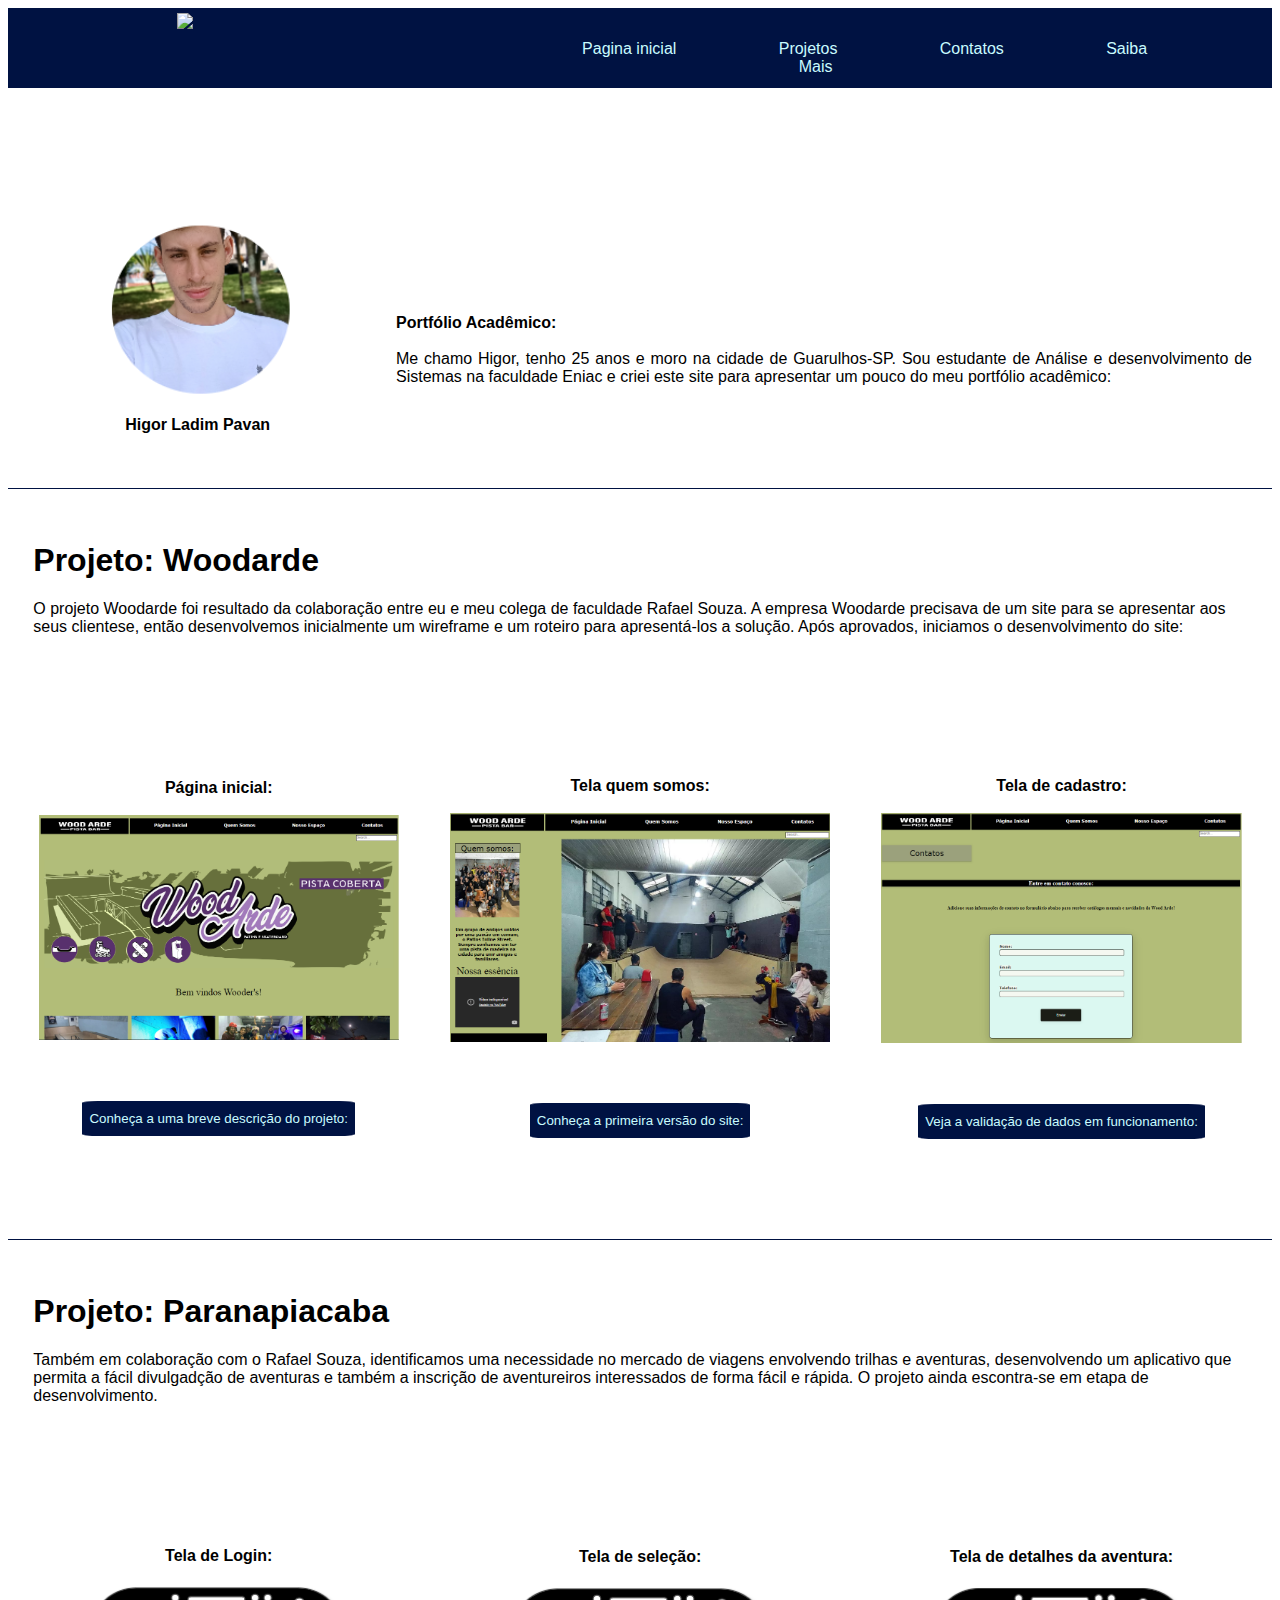
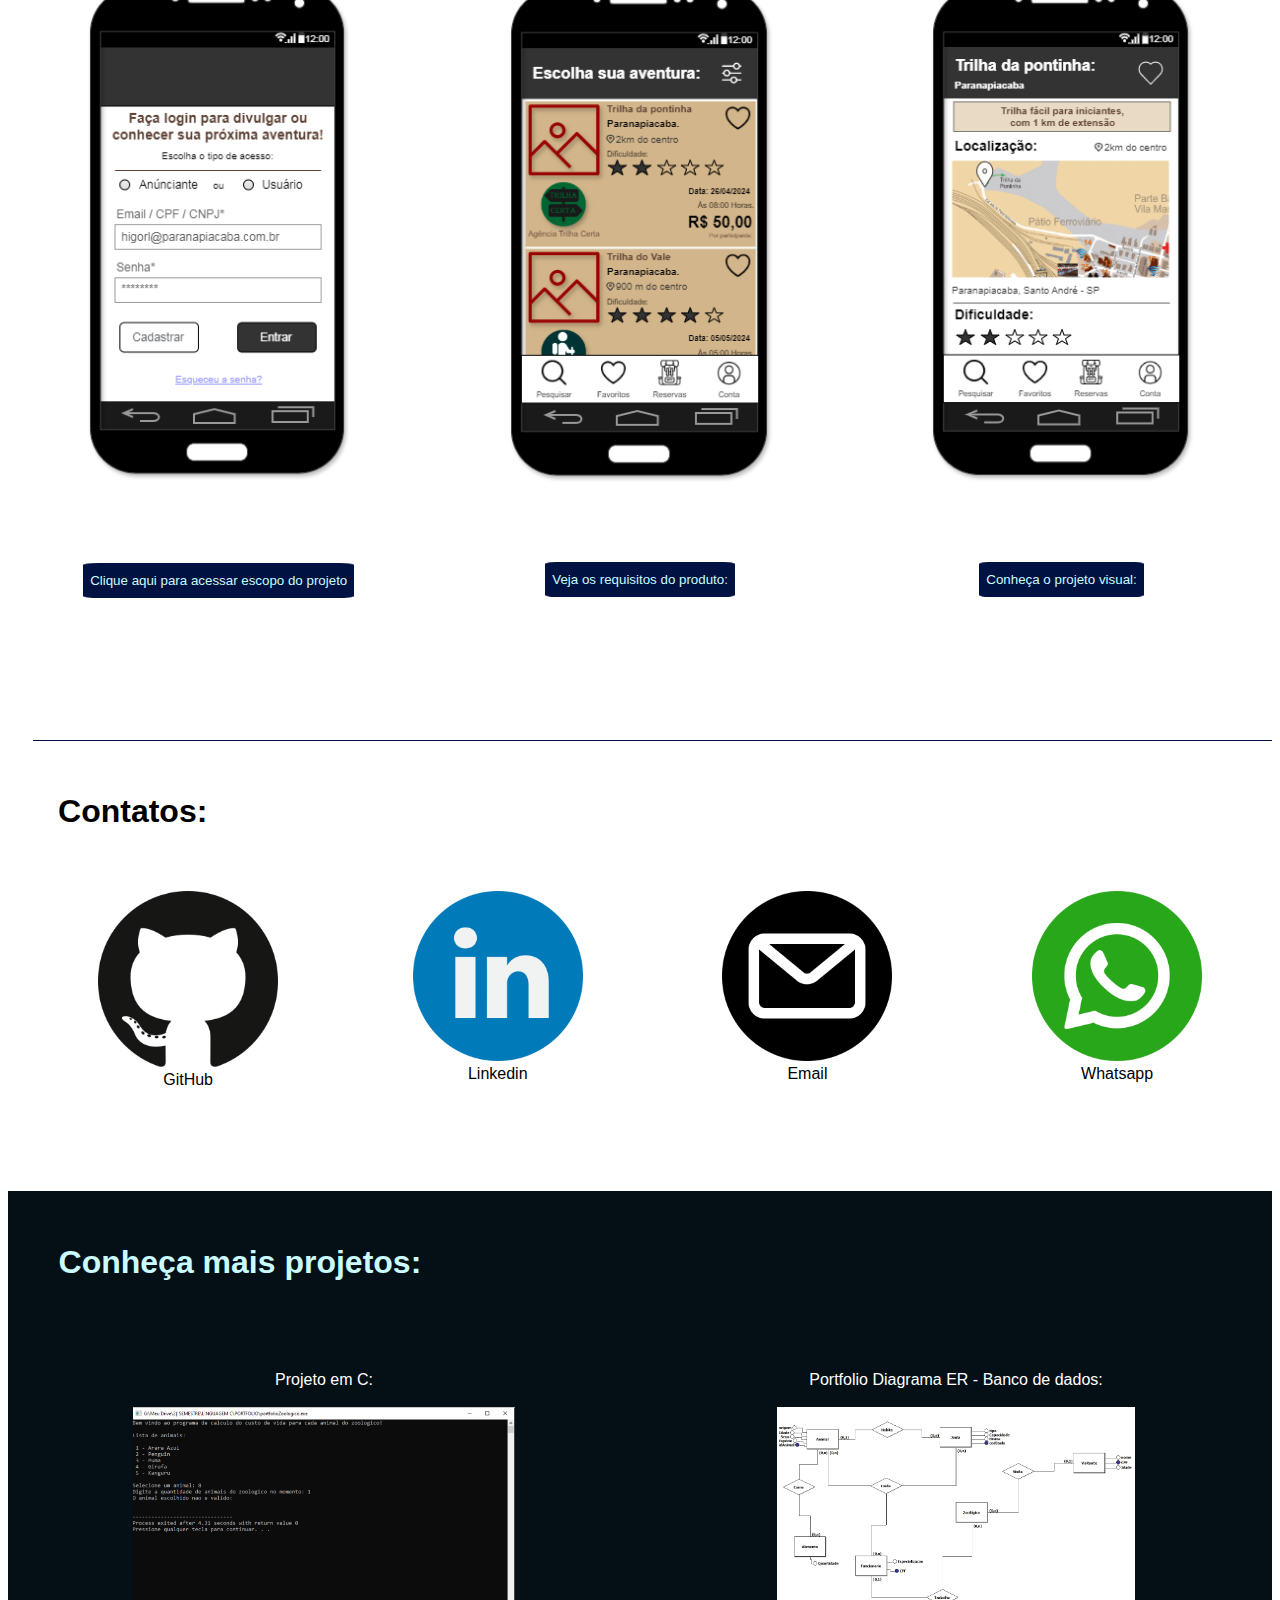
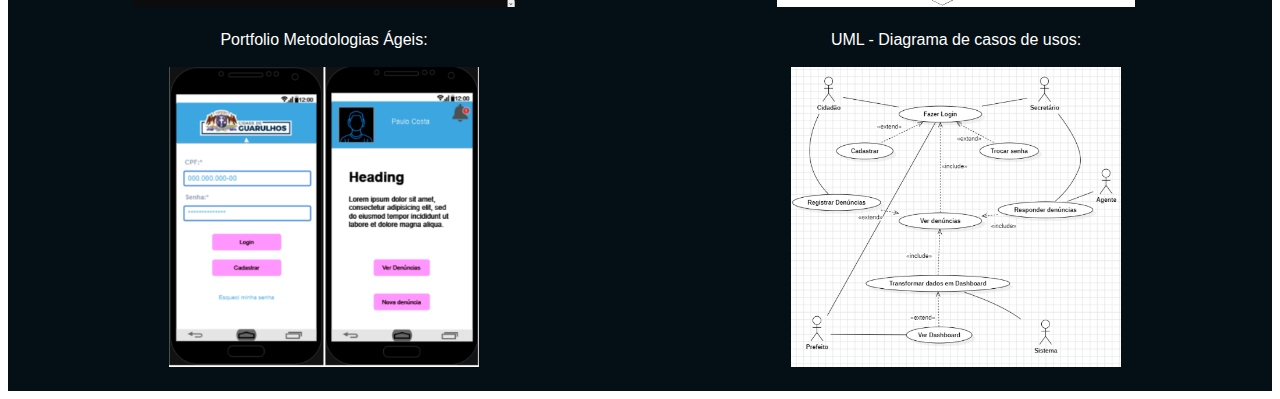
==== index.html @ 226b13f7 "main file" ====
<!DOCTYPE html>
<html lang="pt-br">
    <head>
        <title>Portfólio Higor</title>
        <meta charset="utf-8">
        <link rel="stylesheet" href="portfolio_higor_estilo.css">
    </head>
    <body>
        <!--cabecalho da pagina-->
        <div id="cabecalho">
            <div id="logo">
                <a><img src="logo_Higorl.png" height="70px"></a>
            </div>
            <div id="menu">
                <ul>
                    <li><a href="#inicio">Pagina inicial</a></li>
                    <li><a href="#woodarde">Projetos     </a></li>
                    <li><a href="#contatos">Contatos      </a></li>
                    <li><a href="#rodape">Saiba Mais    </a></li>                    
                </ul>
            </div>
        </div>
        <!--inicio da pagina e apresentacao-->
        <div id="inicio">
            <div id="foto">
                <img src="foto1.png" height="60%"><br>
                <a><strong>Higor Ladim Pavan</strong></a>
            </div>
            <div id="texto">
                    <a><strong>Portfólio Acadêmico:</strong></a><br><br>
                <a>    Me chamo Higor, tenho 25 anos e moro na cidade de Guarulhos-SP. Sou estudante de Análise e desenvolvimento de Sistemas na faculdade Eniac e criei este site para apresentar um pouco do meu portfólio acadêmico:</a><br>
            </div>
        </div>
        <!--apresentando woodarde-->
        <div id="woodarde">
            <div id="textWoodarde">
                <h1>Projeto: Woodarde</h1>
                <a>O projeto Woodarde foi resultado da colaboração entre eu e meu colega de faculdade Rafael Souza. A empresa Woodarde precisava de um site para se apresentar aos seus clientese, então desenvolvemos inicialmente um wireframe e um roteiro para apresentá-los a solução. Após aprovados, iniciamos o desenvolvimento do site:</a>
            </div>        
            <div id="woodImg1">
                <a><strong>Página inicial:</strong></a><br><br>
                <img src="woodImg1.PNG" width="95%">
                <button type="button"><a href="https://drive.google.com/file/d/16cKtMjzUoA_K3hjKoLFT--DnHYVnmmOw/view?usp=sharing">Conheça a uma breve descrição do projeto:</a></button>
            </div>                    
            <div id="woodImg2">
                <a><strong>Tela quem somos:</strong></a><br><br>
                <img src="woodImg2.PNG" width="100%">
                <button type="button"><a href="https://www.youtube.com/watch?v=XuIgHYBIvTw&feature=youtu.be">Conheça a primeira versão do site:</a></button>
            </div>
            <div id="woodImg3">
                <a><strong>Tela de cadastro:</strong></a><br><br>
                <img src="woodImg3.PNG" width="95%"><button type="button"><a href="https://www.youtube.com/watch?v=256GVlOOM48">Veja a validação de dados em funcionamento:</a></button>
            </div>
        </div>
        <!--apresentando paranapiacaba-->
        <div id="paranapiacaba">
            <div id="textParanapiacaba">
                <h1>Projeto: Paranapiacaba</h1>
                <a>Também em colaboração com o Rafael Souza, identificamos uma necessidade no mercado de viagens envolvendo trilhas e aventuras, desenvolvendo um aplicativo que permita a fácil divulgadção de aventuras e também a inscrição de aventureiros interessados de forma fácil e rápida. O projeto ainda escontra-se em etapa de desenvolvimento.</a>
            </div>
            <div id="paraImg1">
                <a><strong>Tela de Login:</strong></a><br><br>
                <img src="paraImg1.png" width="70%">
                <button type="button"><a href="https://drive.google.com/file/d/1n2EUpncM4XeEaLCEqDJAJ2Y4oPT0Lx9K/view?usp=sharing">Clique aqui para acessar escopo do projeto</a></button>                
            </div>
            <div id="paraImg2">
                <a><strong>Tela de seleção:</strong></a><br><br>
                <img src="paraImg2.png" width="70%">
                <button type="button"><a href="https://drive.google.com/file/d/1UuvPScpkVB504_lMkug6f6IImyhtIVGL/view?usp=sharing">Veja os requisitos do produto:</a></button>                
            </div>
            <div id="paraImg3">
                <a><strong>Tela de detalhes da aventura:</strong></a><br><br>
                <img src="paraImg3.png" width="70%">
                <button type="button"><a href="https://www.youtube.com/watch?v=ezuwLwmk_WA&feature=youtu.be">Conheça o projeto visual:</a></button>                
            </div>
        </div>
        <!--apresentando contatos-->
        <div id="contatos">
            <div id="textContatos">
                <h1>Contatos:</h1>
            </div>
            <div id="git">
                <a href="https://github.com/higorladim"><img src="gitIcon.png" width="180px"></a><br><a>GitHub</a>           
            </div>
            <div id="linkedin">
                <a href="https://www.linkedin.com/in/higor-ladim-pavan-345b242b4/"><img src="linkedinIcon.png" width="170px"></a><br><a>Linkedin</a>
            </div>
            <div id="email">
                <a href="mailto:203372023@eniac.edu.br"><img src="emailIcon.png" width="170px"></a><br><a>Email</a>
            </div>
            <div id="wpp">
                <a href="https://wa.me/5511998121628"><img src="wppIcon.png" width="170px"></a><br><a>Whatsapp</a>
            </div>
        </div>
                <div id="rodape">
                        <div id="rodapeTxt">
                            <h1><strong>Conheça mais projetos:</strong><br></h1>
                        </div>                        
                        <div id="portfolioC">
                            <a href="https://drive.google.com/file/d/1-Pus4EmY3ny_dIGgXXGdpzkYYGIoE988/view?usp=sharing">Projeto em C:<br><br><img src="imgC.PNG" height="200px"></a><br>
                        </div>
                        <div id="portfolioBD">
                            <a href="https://drive.google.com/file/d/1H7U2dr-ztZgvyitwXMuRs4Yqo3EezuIs/view?usp=sharing">Portfolio Diagrama ER - Banco de dados:<br><br><img src="imgER.jpg" height="200px"></a><br>
                        </div>
                        <div id="portfolioAgeis">
                            <a href="https://drive.google.com/file/d/1bQ_1ZH3S9i_YMgObGT5s7jimaCrtSLsj/view?usp=sharing">Portfolio Metodologias Ágeis:<br><br><img src="imgAgeis.PNG" height="300px"></a><br>
                        </div>
                        <div id="portfolioUML">
                            <a href="https://drive.google.com/file/d/1MPhLL3YMs3I5dJG-6pF4NFS5Rzd2Mv5k/view?usp=sharing">UML - Diagrama de casos de usos: <br><br><img src="imgUML.PNG" height="300px"></a>                      
                        </div>                    
                </div>
                
                   
    </body>
    



</html>
---- portfolio_higor_estilo.css ----
*{
    font-family: Arial, Helvetica, sans-serif;
}


#cabecalho{
    background-color: #001242;
    display: grid;
    grid-template-areas:
    "logo menu";
    grid-template-columns: 35% 65%;
    height: 80px;
}

#logo{
    grid-area: logo;
    display: flex;
    text-align: center;
    align-items: center;
    justify-content:center;
    margin-right: 20%;
}

#logo a{
    display: flex;
    text-align: center;
    align-items: center;
    justify-content: center;

}

#menu{
    color: #C9FBFF;
    width: 90%;
    text-align: center;
    align-content: center;
    justify-content: center;
    height: 10px;
    margin-top: 2%;
    margin-bottom: 0.5%;
}

#foto:hover{
    opacity: 90%;
}

#menu ul{
    list-style: none;
}

#menu li{
    padding-left: 7%;
    padding-right: 7%;
    display: inline;
}

#menu li a{
    color: #C9FBFF;
    text-decoration: none;
}

#menu li a:hover{
    color: #666666;
}

#inicio{
    display: grid;
    grid-template-areas:
    "foto texto";
    grid-template-columns: 30% 70%;
    height: 60px;
    height: 400px;
}

#foto{
    margin-top: 20%;
    display:inline;
    align-content: center;
    text-align: center;
}

#texto{
    margin-left: 1%;
    margin-right: 20px;
    margin-top: 14%;
    display:inline;
    align-content: center;
    text-align: justify; 
}

#woodarde{
    border-top: 1px solid #001242;
    display: grid;
    grid-template-areas:
    "textWoodarde textWoodarde textWoodarde"
    "woodImg1 woodImg2 woodImg3";
    grid-template-columns: 33.34% 33.34% 33.34%;
    grid-template-rows: 25% 75%;
    height: 750px;
}

#textWoodarde{
    grid-area: textWoodarde;
    margin-left: 2%;
    margin-right: 2%;
    margin-top: 2.5%;
}

#woodImg1{
    grid-area: woodImg1;
    align-items: center;
    text-align: center;
    align-content: center;
}

#woodImg1 button{
    align-items: center;
    text-align: center;
    align-content: center;  
    border-radius: 6%;
    height: 35px;
    border: #001242 solid 1px;
    margin-top: 15%;
    margin-left: 13%;
    margin-right: 13%;
    background-color: #001242;
    color: #C9FBFF;
}

#woodImg1 button:hover{
    background-color: #313131;
}

#woodImg1 button a{
    color: #C9FBFF;
    text-decoration: none;
    text-align: center;
}

#woodImg2 button{
    align-items: center;
    text-align: center;
    align-content: center;  
    border-radius: 6%;
    height: 35px;
    border: #001242 solid 1px;
    margin-top: 15%;
    margin-left: 13%;
    margin-right: 13%;
    background-color: #001242;
    color: #C9FBFF;
}

#woodImg2 button:hover{
    background-color: #313131;
}

#woodImg2 button a{
    color: #C9FBFF;
    text-decoration: none;
    text-align: center;
}



#woodImg2{
    grid-area: woodImg2;
    align-items: center;
    text-align: center;
    align-content: center;
}


#woodImg2 button:hover{
    background-color: #313131;
}

#woodImg3{
    grid-area: woodImg3;
    align-items: center;
    text-align: center;
    align-content: center;
}

#woodImg3 button{
    border-radius: 6%;
    height: 35px;
    border: #001242 solid 1px;
    margin-top: 15%;
    margin-left: 10%;
    margin-right: 10%;
    background-color: #001242;
    color: #C9FBFF;
}

#woodImg3 button:hover{
    background-color: #313131;
}

#woodImg3 button a{
    color: #C9FBFF;
    text-decoration: none;
    text-align: center;
}

#woodImg1, #woodImg2, #woodImg3{
    margin-left: 5%;
    margin-right:5%;
    margin-top: 15%;
    margin-bottom: 15%;
}


#paranapiacaba{
    border-top: 1px solid #001242;
    height: 450px;
    display: grid;
    grid-template-areas:
    "textParanapiacaba textParanapiacaba textParanapiacaba"
    "paraImg1 paraImg2 paraImg3";
    grid-template-columns: 33.34% 33.34% 33.34%;
    grid-template-rows: 15% 85%;
    height: 60px;
    height: 1100px;
}

#textParanapiacaba{
    grid-area: textParanapiacaba;
    margin-left: 2%;
    margin-right: 2%;
    margin-top: 2.5%;
}

#paraImg1{
    margin-top: 5%;
    grid-area: paraImg1;
    align-items: center;
    text-align: center;
    align-content: center;
}

#paraImg1 button{
    border-radius: 6%;
    height: 35px;
    border: #001242 solid 1px;
    margin-top: 20%;
    margin-left: 10%;
    margin-right: 10%;
    background-color: #001242;
    color: #C9FBFF;
}

#paraImg1 button:hover{
    background-color: #313131;
}

#paraImg1 button a{
    color: #C9FBFF;
    text-decoration: none;
    text-align: center;
}

#paraImg2 button{
    border-radius: 6%;
    height: 35px;
    border: #001242 solid 1px;
    margin-top: 20%;
    margin-left: 10%;
    margin-right: 10%;
    background-color: #001242;
    color: #C9FBFF;
}

#paraImg2 button:hover{
    background-color: #313131;
}

#paraImg2 button a{
    color: #C9FBFF;
    text-decoration: none;
    text-align: center;
}

#paraImg3 button{
    border-radius: 6%;
    height: 35px;
    border: #001242 solid 1px;
    margin-top: 20%;
    margin-left: 10%;
    margin-right: 10%;
    background-color: #001242;
    color: #C9FBFF;
}

#paraImg3 button:hover{
    background-color: #313131;
}

#paraImg3 button a{
    color: #C9FBFF;
    text-decoration: none;
    text-align: center;
}

#paraImg2{
    margin-top: 5%;
    grid-area: paraImg2;
    align-items: center;
    text-align: center;
    align-content: center;
}

#paraImg3{
    margin-top: 5%;
    grid-area: paraImg3;
    align-items: center;
    text-align: center;
    align-content: center;
}

#paraImg1, #paraImg2, #paraImg3{
    margin-left: 5%;
    margin-right:5%;
    margin-top: 15%;
    margin-bottom: 15%;
}

#contatos{
    border-top: 1px solid #001242;
    display: grid;
    grid-template-areas:
    "textContatos textContatos textContatos textContatos"
    "git linkedin email wpp";
    grid-template-columns: 25% 25% 25% 25%;
    grid-template-rows: 30% 70%;
    margin-left: 2%;
    height: 60px;
    height: 450px;
}

#textContatos{
    grid-area: textContatos;
    margin-left: 2%;
    margin-right: 2%;
    margin-top: 2.5%;
}

#git{
    grid-area: git;
    margin-top: 5%;
    text-align: center;
}

#git:hover{
    opacity: 0.5;
}

#linkedin{
    grid-area: linkedin;
    margin-top: 5%;
    text-align: center;
}

#linkedin:hover{
    opacity: 0.5;
}

#email{
    grid-area: email;
    margin-top: 5%;
    text-align: center;
}

#email:hover{
    opacity: 0.5;
}

#wpp{
    grid-area: wpp;
    margin-top: 5%;
    text-align: center;
}

#wpp:hover{
    opacity: 0.5;
}

#rodape{
    background-color: #040f16;
    color: #C9FBFF;
    display: grid;
    grid-template-areas:
    "rodapeTxt rodapeTxt"
    "portfolioC portfolioBD"
    "portfolioAgeis portfolioUML";
    grid-template-columns: 50% 50%;
    grid-template-rows: 20% 35% 35%;
    height: 800px;
}

#rodape a{
    height: 450px;
    background-color: #040f16;
    color: white;
    text-decoration: none;
}

#rodapeTxt{
    grid-area: rodapeTxt;
    margin-left: 4%;
    margin-right: 2%;
    margin-top: 2.5%;
}

#portfolioC{
    grid-area: portfolioC;
    align-items: center;
    text-align: center;
    align-content: center;
}

#portfolioC:hover{
    opacity: 60%;
}

#portfolioBD{
    grid-area: portfolioBD;
    align-items: center;
    text-align: center;
    align-content: center;
}

#portfolioBD:hover{
    opacity: 60%;
}

#portfolioAgeis{
    grid-area: portfolioAgeis;
    align-items: center;
    text-align: center;
    align-content: center;
}

#portfolioAgeis:hover{
    opacity: 60%;
}

#portfolioUML{
    grid-area: portfolioUML;
    align-items: center;
    text-align: center;
    align-content: center;  
}

#portfolioUML:hover{
    opacity: 60%;
}

#final{
    background-color: #040f16;
    color: #C9FBFF;
    align-items: center;
    text-align: center;
    align-content: center;

}
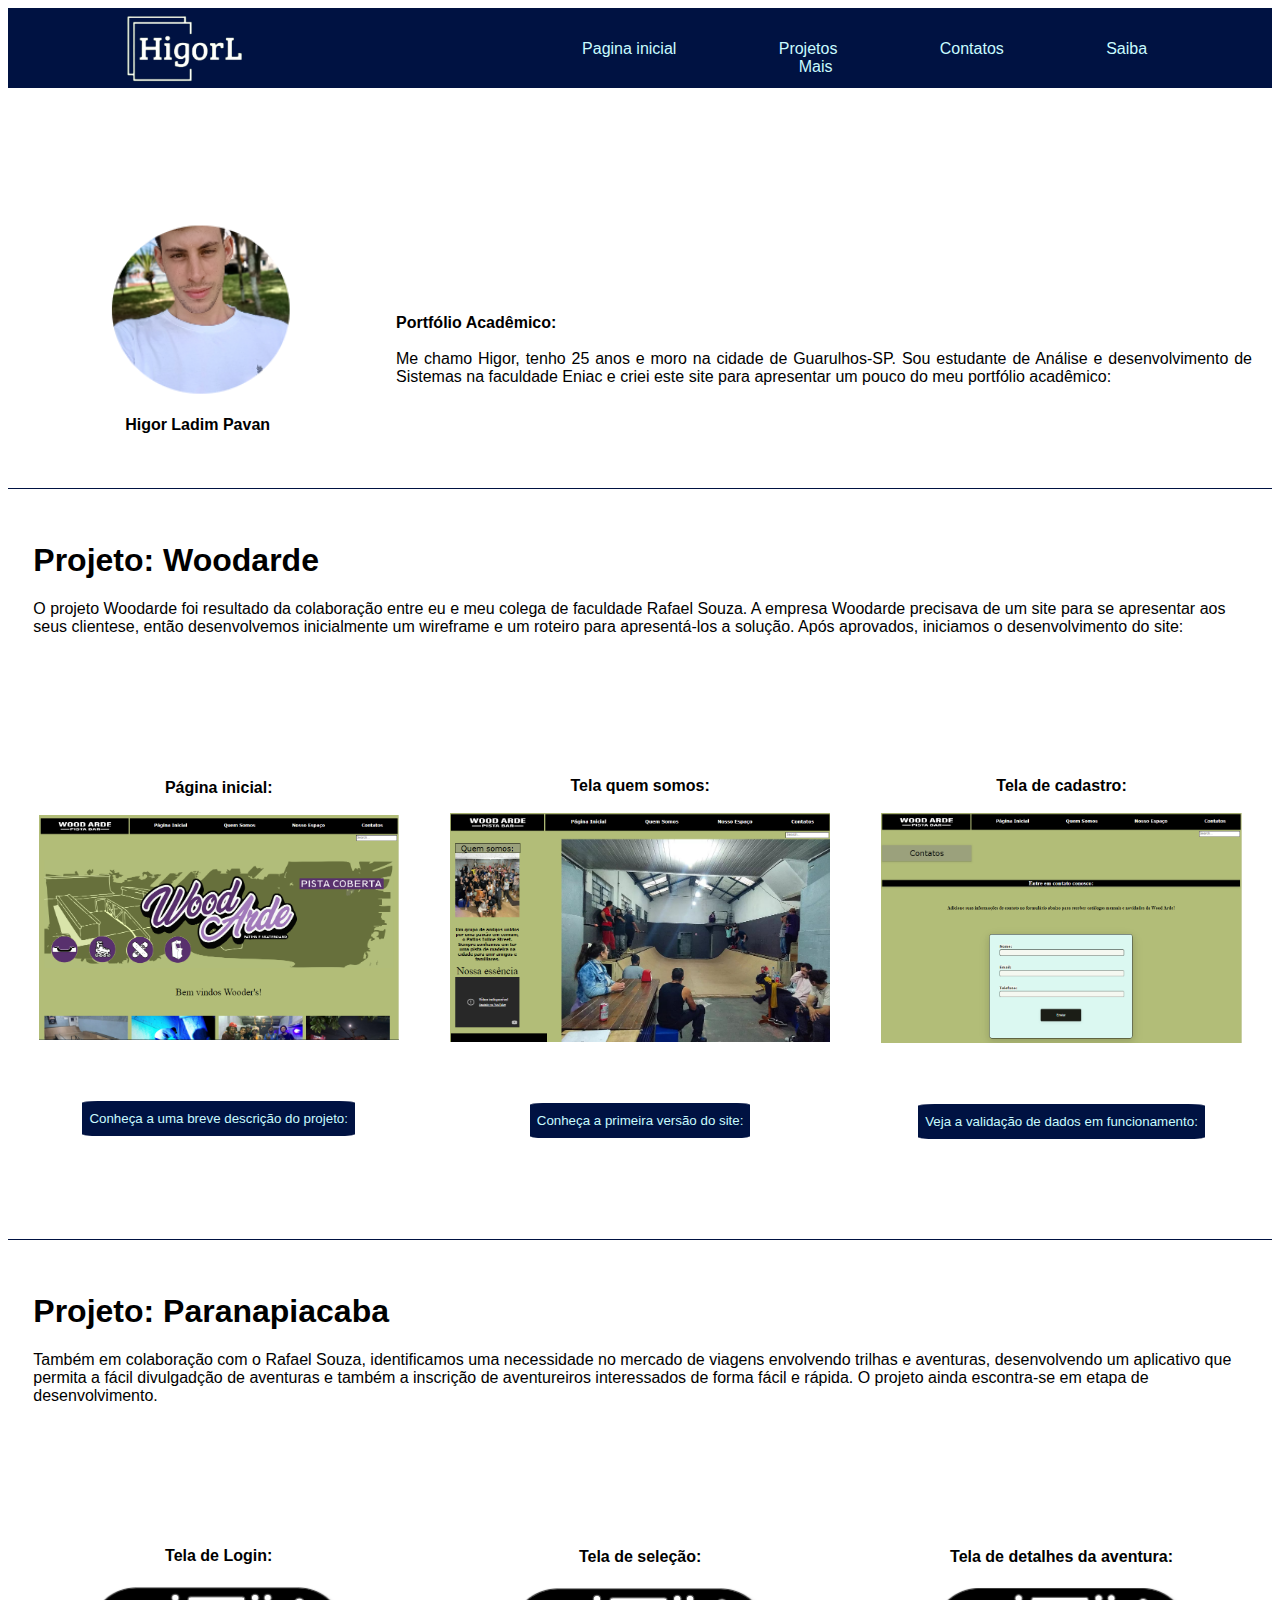
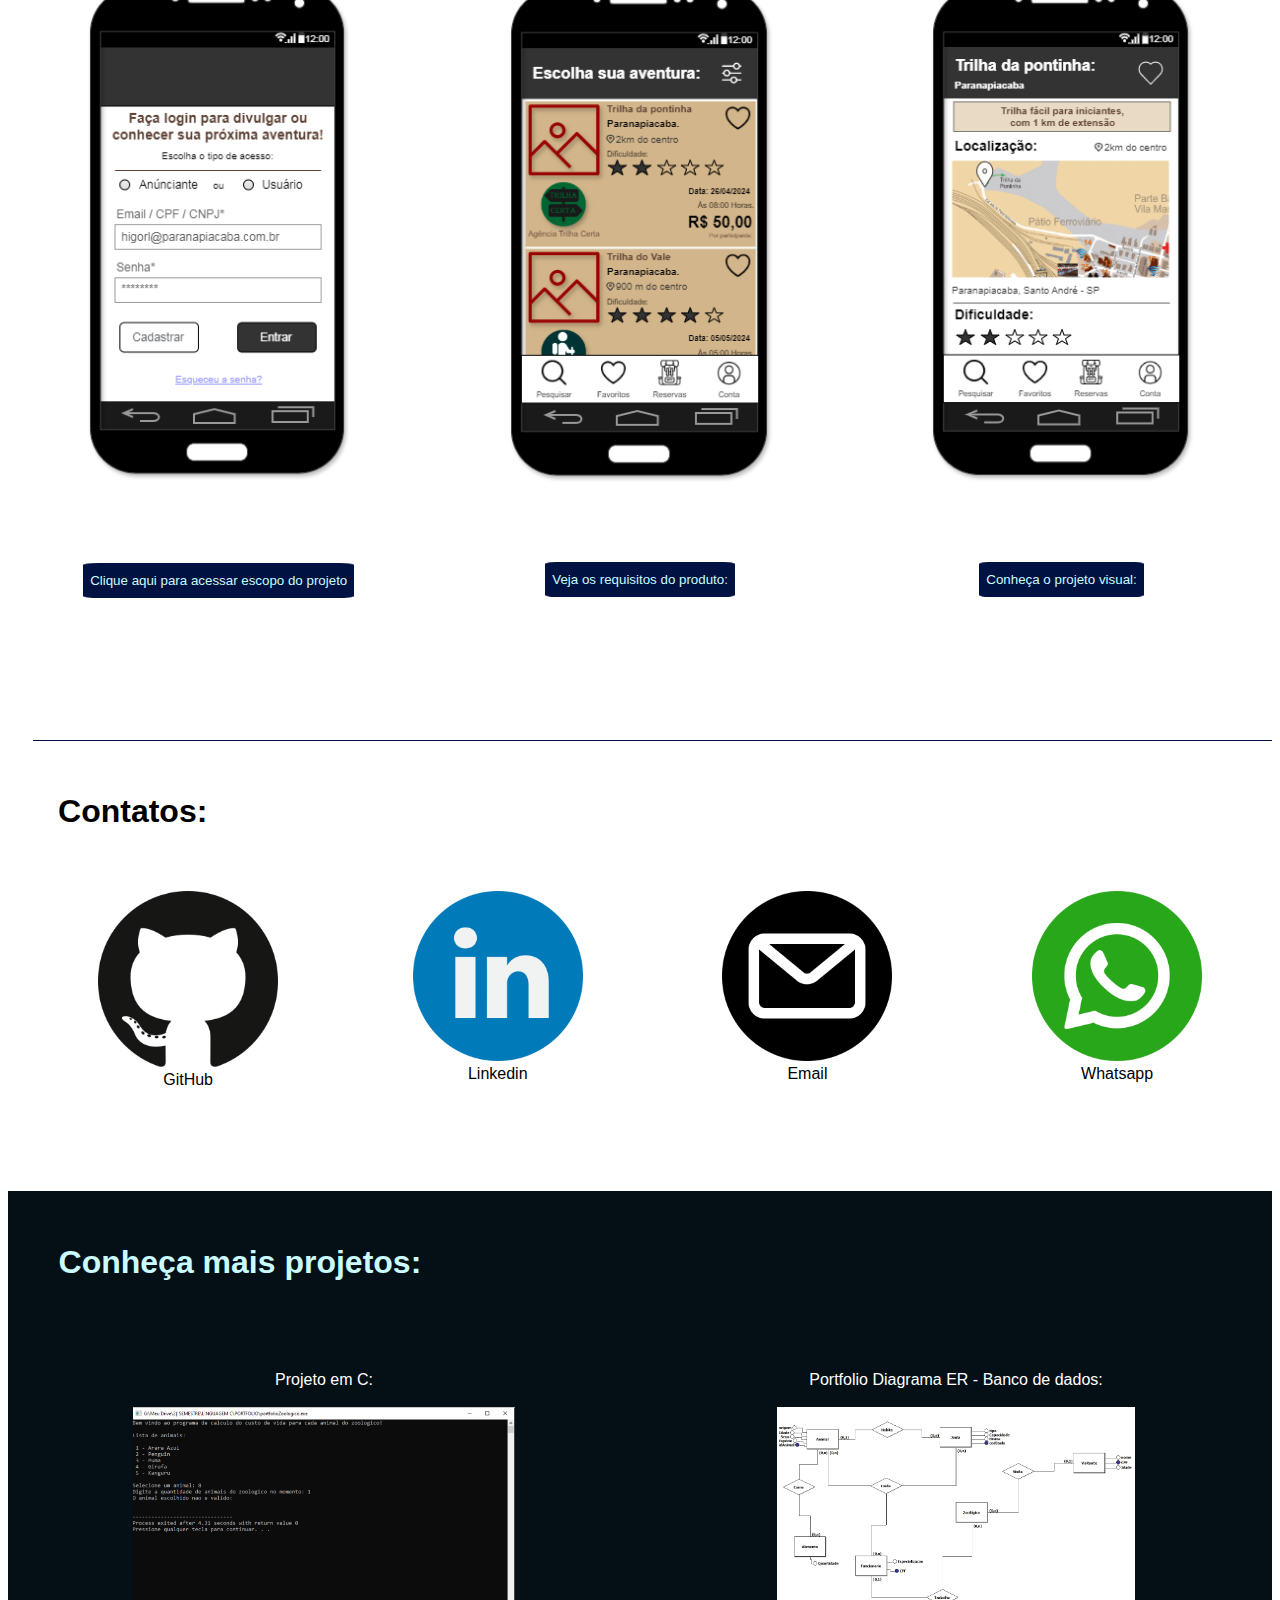
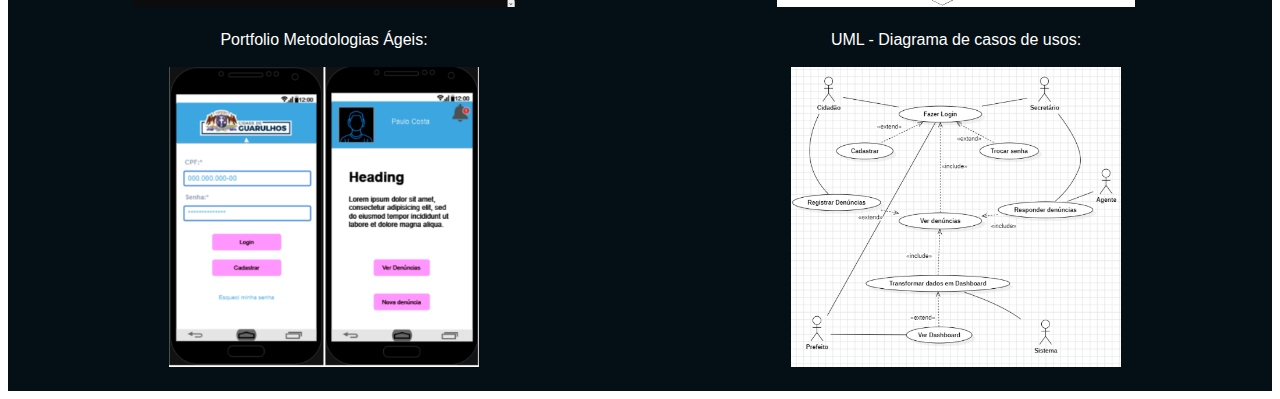
==== commit 257b9a20: "Update index.html" ====
--- a/index.html
+++ b/index.html
@@ -9,7 +9,7 @@
         <!--cabecalho da pagina-->
         <div id="cabecalho">
             <div id="logo">
-                <a><img src="logo_Higorl.png" height="70px"></a>
+                <a><img src="logo_HigorL.png" height="70px"></a>
             </div>
             <div id="menu">
                 <ul>
@@ -40,16 +40,16 @@
             <div id="woodImg1">
                 <a><strong>Página inicial:</strong></a><br><br>
                 <img src="woodImg1.PNG" width="95%">
-                <button type="button"><a href="https://drive.google.com/file/d/16cKtMjzUoA_K3hjKoLFT--DnHYVnmmOw/view?usp=sharing">Conheça a uma breve descrição do projeto:</a></button>
+                <button type="button"><a href="https://drive.google.com/file/d/16cKtMjzUoA_K3hjKoLFT--DnHYVnmmOw/view?usp=sharing" target="blank">Conheça a uma breve descrição do projeto:</a></button>
             </div>                    
             <div id="woodImg2">
                 <a><strong>Tela quem somos:</strong></a><br><br>
                 <img src="woodImg2.PNG" width="100%">
-                <button type="button"><a href="https://www.youtube.com/watch?v=XuIgHYBIvTw&feature=youtu.be">Conheça a primeira versão do site:</a></button>
+                <button type="button"><a href="https://www.youtube.com/watch?v=XuIgHYBIvTw&feature=youtu.be" target="blank">Conheça a primeira versão do site:</a></button>
             </div>
             <div id="woodImg3">
                 <a><strong>Tela de cadastro:</strong></a><br><br>
-                <img src="woodImg3.PNG" width="95%"><button type="button"><a href="https://www.youtube.com/watch?v=256GVlOOM48">Veja a validação de dados em funcionamento:</a></button>
+                <img src="woodImg3.PNG" width="95%"><button type="button"><a href="https://www.youtube.com/watch?v=256GVlOOM48" target="blank">Veja a validação de dados em funcionamento:</a></button>
             </div>
         </div>
         <!--apresentando paranapiacaba-->
@@ -61,17 +61,17 @@
             <div id="paraImg1">
                 <a><strong>Tela de Login:</strong></a><br><br>
                 <img src="paraImg1.png" width="70%">
-                <button type="button"><a href="https://drive.google.com/file/d/1n2EUpncM4XeEaLCEqDJAJ2Y4oPT0Lx9K/view?usp=sharing">Clique aqui para acessar escopo do projeto</a></button>                
+                <button type="button"><a href="https://drive.google.com/file/d/1n2EUpncM4XeEaLCEqDJAJ2Y4oPT0Lx9K/view?usp=sharing" target="blank">Clique aqui para acessar escopo do projeto</a></button>                
             </div>
             <div id="paraImg2">
                 <a><strong>Tela de seleção:</strong></a><br><br>
                 <img src="paraImg2.png" width="70%">
-                <button type="button"><a href="https://drive.google.com/file/d/1UuvPScpkVB504_lMkug6f6IImyhtIVGL/view?usp=sharing">Veja os requisitos do produto:</a></button>                
+                <button type="button"><a href="https://drive.google.com/file/d/1UuvPScpkVB504_lMkug6f6IImyhtIVGL/view?usp=sharing" target="blank">Veja os requisitos do produto:</a></button>                
             </div>
             <div id="paraImg3">
                 <a><strong>Tela de detalhes da aventura:</strong></a><br><br>
                 <img src="paraImg3.png" width="70%">
-                <button type="button"><a href="https://www.youtube.com/watch?v=ezuwLwmk_WA&feature=youtu.be">Conheça o projeto visual:</a></button>                
+                <button type="button"><a href="https://www.youtube.com/watch?v=ezuwLwmk_WA&feature=youtu.be" target="blank">Conheça o projeto visual:</a></button>                
             </div>
         </div>
         <!--apresentando contatos-->
@@ -80,16 +80,16 @@
                 <h1>Contatos:</h1>
             </div>
             <div id="git">
-                <a href="https://github.com/higorladim"><img src="gitIcon.png" width="180px"></a><br><a>GitHub</a>           
+                <a href="https://github.com/higorladim" target="blank"><img src="gitIcon.png" width="180px"></a><br><a>GitHub</a>           
             </div>
             <div id="linkedin">
-                <a href="https://www.linkedin.com/in/higor-ladim-pavan-345b242b4/"><img src="linkedinIcon.png" width="170px"></a><br><a>Linkedin</a>
+                <a href="https://www.linkedin.com/in/higor-ladim-pavan-345b242b4/" target="blank"><img src="linkedinIcon.png" width="170px"></a><br><a>Linkedin</a>
             </div>
             <div id="email">
-                <a href="mailto:203372023@eniac.edu.br"><img src="emailIcon.png" width="170px"></a><br><a>Email</a>
+                <a href="mailto:203372023@eniac.edu.br" target="blank"><img src="emailIcon.png" width="170px"></a><br><a>Email</a>
             </div>
             <div id="wpp">
-                <a href="https://wa.me/5511998121628"><img src="wppIcon.png" width="170px"></a><br><a>Whatsapp</a>
+                <a href="https://wa.me/5511998121628" target="blank"><img src="wppIcon.png" width="170px"></a><br><a>Whatsapp</a>
             </div>
         </div>
                 <div id="rodape">
@@ -97,16 +97,16 @@
                             <h1><strong>Conheça mais projetos:</strong><br></h1>
                         </div>                        
                         <div id="portfolioC">
-                            <a href="https://drive.google.com/file/d/1-Pus4EmY3ny_dIGgXXGdpzkYYGIoE988/view?usp=sharing">Projeto em C:<br><br><img src="imgC.PNG" height="200px"></a><br>
+                            <a href="https://drive.google.com/file/d/1-Pus4EmY3ny_dIGgXXGdpzkYYGIoE988/view?usp=sharing" target="blank">Projeto em C:<br><br><img src="imgC.PNG" height="200px"></a><br>
                         </div>
                         <div id="portfolioBD">
-                            <a href="https://drive.google.com/file/d/1H7U2dr-ztZgvyitwXMuRs4Yqo3EezuIs/view?usp=sharing">Portfolio Diagrama ER - Banco de dados:<br><br><img src="imgER.jpg" height="200px"></a><br>
+                            <a href="https://drive.google.com/file/d/1H7U2dr-ztZgvyitwXMuRs4Yqo3EezuIs/view?usp=sharing" target="blank">Portfolio Diagrama ER - Banco de dados:<br><br><img src="imgER.jpg" height="200px"></a><br>
                         </div>
                         <div id="portfolioAgeis">
-                            <a href="https://drive.google.com/file/d/1bQ_1ZH3S9i_YMgObGT5s7jimaCrtSLsj/view?usp=sharing">Portfolio Metodologias Ágeis:<br><br><img src="imgAgeis.PNG" height="300px"></a><br>
+                            <a href="https://drive.google.com/file/d/1bQ_1ZH3S9i_YMgObGT5s7jimaCrtSLsj/view?usp=sharing" target="blank">Portfolio Metodologias Ágeis:<br><br><img src="imgAgeis.PNG" height="300px"></a><br>
                         </div>
                         <div id="portfolioUML">
-                            <a href="https://drive.google.com/file/d/1MPhLL3YMs3I5dJG-6pF4NFS5Rzd2Mv5k/view?usp=sharing">UML - Diagrama de casos de usos: <br><br><img src="imgUML.PNG" height="300px"></a>                      
+                            <a href="https://drive.google.com/file/d/1MPhLL3YMs3I5dJG-6pF4NFS5Rzd2Mv5k/view?usp=sharing" target="blank">UML - Diagrama de casos de usos: <br><br><img src="imgUML.PNG" height="300px"></a>                      
                         </div>                    
                 </div>
                 
@@ -116,4 +116,4 @@
 
 
 
-</html>+</html>
